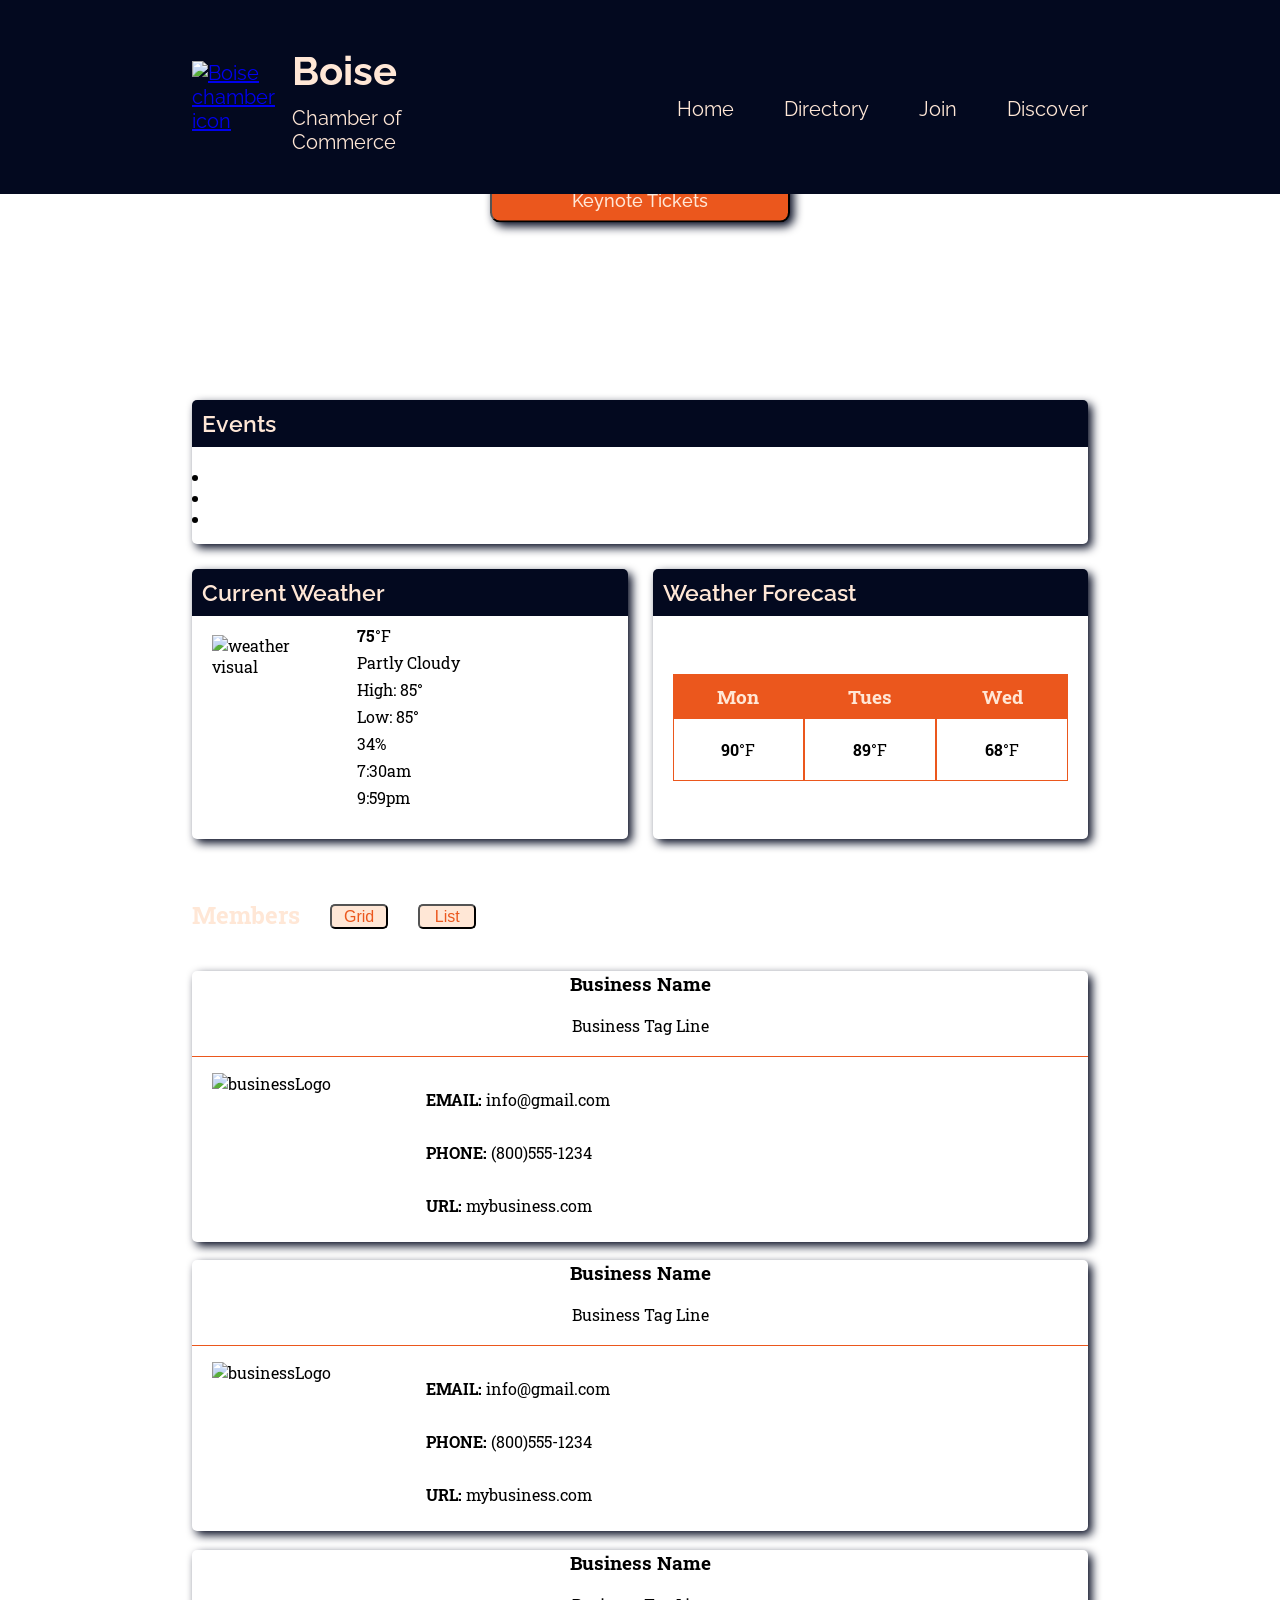
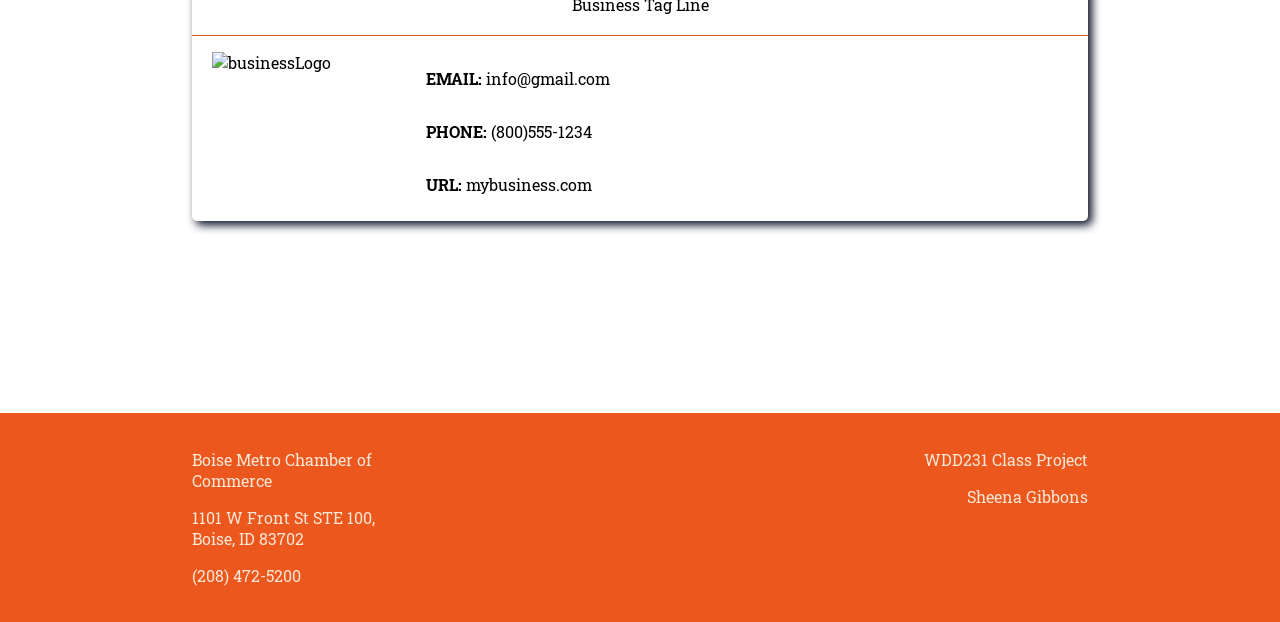
==== chamber/index.html @ b1d23d49 "link updates" ====
<!DOCTYPE html>
<html lang="en">
  <head>
    <meta charset="UTF-8" />
    <meta name="viewport" content="width=device-width, initial-scale=1.0" />
    <meta property="og:title" content="Boise Chamber of Commerce" />
    <meta property="og:type" content="Capital city mock website" />
    <meta
      property="fb:app_id"
      content="https://www.facebook.com/boisemetrochamber/"
    />
    <meta
      property="og:url"
      content="https://sisukitty.github.io/wdd231/directory.html"
    />
    <meta
      property="og:description"
      content="Boise Metro Chamber of Commerce mock informational website."
    />
    <meta
      property="og:image"
      content="https://ia.media-imdb.com/images/rock.jpg"
    />
    <title>Document</title>
    <link
      rel="icon"
      href="chamber/images/_f726f1d4-c8d4-44b1-9dc6-6b33897a0c22.png"
    />
    <link rel="stylesheet" href="/chamber/styles/chamber.css" />
    <script src="chamber/scripts/chamber.js" defer></script>
  </head>

  <body>
    <header>
      <a href="chamber/index.html" class="logoBox">
        <img
          src="chamber/images/_f726f1d4-c8d4-44b1-9dc6-6b33897a0c22.png"
          alt="Boise chamber icon"
          class="boiseLogo"
      /></a>
      <h1>Boise</h1>
      <p id="chamber">Chamber of Commerce</p>
      <button id="hamburger">&#9776;</button>
      <nav id="nav" class="hide">
        <li><a href="">Home</a></li>
        <li><a href="chamber/directory.html">Directory</a></li>
        <li><a href="https://github.com/SisuKitty">Join</a></li>
        <li>
          <a href="https://www.linkedin.com/in/sheena-gibbons/">Discover</a>
        </li>
      </nav>
    </header>
    <section class="hero"></section>
        <img
          src="chamber/images/Boise_FeaturedImg.jpg"
          alt="Boise hero image"
          class="heroImg"
        />
      </section>
    <main>
      <button class="mainButton">Keynote Tickets</button>
      <section class="cityInfo">
        <div class="events">
          <h2>Events</h2>
          <li></li>
          <li></li>
          <li></li>
        </div>
        <div class="weather">
          <h2>Current Weather</h2>
          <img src="chamber/images/cloudy_17283965.png" alt="weather visual" />
          <section class="weatherDetails">
            <p class="degrees"><strong>75</strong>&#176;F</p>
            <p class="currentWeather">Partly Cloudy</p>
            <p class="highTemp">High: 85&#176;</p>
            <p class="lowTemp">Low: 85&#176;</p>
            <p class="humididty">34%</p>
            <p class="sunrise">7:30am</p>
            <p class="sunset">9:59pm</p>
          </section>
        </div>
        <div class="forecastBox">
          <h2>Weather Forecast</h2>
          <section class="forecast">
            <h3 class="todaysDay">Mon</h3>
            <h3 class="tomorrowsDay">Tues</h3>
            <h3 class="followingDay">Wed</h3>
            <p class="todaysTemp"><strong>90</strong>&#176;F</p>
            <p class="tomorrowsTemp"><strong>89</strong>&#176;F</p>
            <p class="followingTemp"><strong>68</strong>&#176;F</p>
          </section>
        </div>
      </section>
      <section class="newSection">
        <h1 class="intro">Members</h1>
        <button class="gridView">Grid</button>
        <button class="listView">List</button>
      </section>
      <section class="members" class="grid">
        <section class="business">
          <h1 class="businessName">Business Name</h1>
          <p class="tagline">Business Tag Line</p>
          <section class="businessInfo"><img src="" alt="businessLogo" class="businessLogo"/>
          <p class="email"><strong>EMAIL:</strong> info@gmail.com</p>
          <p class="phone"><strong>PHONE:</strong> (800)555-1234</p>
          <p class="url"><strong>URL:</strong> mybusiness.com</p>
          </section>
        </section>
        <section class="business">
          <h1 class="businessName">Business Name</h1>
          <p class="tagline">Business Tag Line</p>
          <section class="businessInfo"><img src="" alt="businessLogo" class="businessLogo"/>
          <p class="email"><strong>EMAIL:</strong> info@gmail.com</p>
          <p class="phone"><strong>PHONE:</strong> (800)555-1234</p>
          <p class="url"><strong>URL:</strong> mybusiness.com</p>
          </section>
        </section>
        <section class="business">
          <h1 class="businessName">Business Name</h1>
          <p class="tagline">Business Tag Line</p>
          <section class="businessInfo"><img src="" alt="businessLogo" class="businessLogo"/>
          <p class="email"><strong>EMAIL:</strong> info@gmail.com</p>
          <p class="phone"><strong>PHONE:</strong> (800)555-1234</p>
          <p class="url"><strong>URL:</strong> mybusiness.com</p>
          </section>
        </section>
      </section>
    </main>
    <footer>
      <section class="chamberInfo">
        <p>Boise Metro Chamber of Commerce</p>
        <p>1101 W Front St STE 100, Boise, ID 83702</p>
        <p>(208) 472-5200</p>
      </section>
      <section class="projectInfo">
        <p>WDD231 Class Project</p>
        <p>Sheena Gibbons</p>
        <span id="currentyear"></span>
        <p id="lastModified"></p>
      </section>
    </footer>
  </body>
</html>
---- chamber/styles/chamber.css ----
@import url("https://fonts.googleapis.com/css2?family=Raleway:ital,wght@0,100..900;1,100..900&display=swap");
@import url("https://fonts.googleapis.com/css2?family=Raleway:ital,wght@0,100..900;1,100..900&family=Roboto+Slab:wght@100..900&display=swap");

:root {
  --primary-font: "Raleway", sans-serif;
  --primary-font-thin: "Raleway", sans-serif;
  --secondary-font: "Roboto Slab", serif;
  --gradient: linear-gradient(
    90deg,
    rgba(0, 44, 56, 1) 0%,
    rgba(0, 36, 34, 1) 35%,
    rgba(12, 84, 63, 1) 60%,
    rgba(52, 255, 188, 1) 100%
  );
  --emphasis-color: #eb571d;
  --hint-color: #f1af2b;
  --soft-color: #ffe0b7;
  --dark-color: #03091f;
  --light-color: #ffe7d6;
}

body {
  font-family: var(--secondary-font);
  margin: 0;
  height: 100%;
}

header {
  background-color: var(--dark-color);
  color: var(--light-color);
  font-family: var(--primary-font);
  font-size: 20px;
  display: grid;
  padding: 20px 15% 20px 15%;
  grid-template-columns: 2fr 3fr 7fr 3fr;
  position: fixed;
  margin-top: -400px;
  z-index: 2;
}

.logoBox {
  grid-row: 1 / 3;
  align-self: center;
}

.boiseLogo {
  width: 70%;
  height: 70%;
  min-width: 100px;
}

.mainButton {
  position: absolute;
  top: 50%;
  left: 50%;
  transform: translate(-50%, -50%);
  margin-top: -250px;
  width: 35%;
  max-width: 300px;
  height: 5%;
  box-shadow: 4px 4px 10px var(--dark-color);
  border-radius: 10px;
  font-family: var(--primary-font);
  font-size: 18px;
  background-color: var(--emphasis-color);
  color: var(--light-color);
  font-weight: 500;
  transition: background-color 0.2s;
}

.mainButton:hover {
  background-color: var(--light-color);
  color: var(--dark-color);
}

.cityInfo {
  display: grid;
  grid-template-columns: 2fr 1fr 1fr;
  gap: 25px;
  margin: 400px 0px 0px 0px;
}
main {
  max-width: 1500px;
  margin: 15%;
}

nav {
  display: flex;
  flex-direction: row;
  gap: 50px;
  font-family: var(--primary-font);
  list-style-type: none;
  align-self: flex-end;
  font-size: 20px;
  grid-column: 4 / 5;
  transition: transform 0.2s;
}

nav a:hover,
nav a:active {
  text-decoration: none;
  color: var(--emphasis-color);
}

#chamber {
  grid-row: 2;
  grid-column: 2;
  margin-top: -15px;
}

.hero {
  display: block;
}

.heroImg {
  position: fixed;
  width: 100%;
  z-index: -1;
  margin-top: -400px;
  min-width: 1300px;
  min-height: 100%;
}

li a {
  text-decoration: none;
  color: var(--light-color);
  transition: all 0.1s ease-in;
}

div {
  box-shadow: 4px 4px 10px var(--dark-color);
  border-radius: 5px;
  padding-bottom: 15px;
  background: white;
}

.cityInfo div {
  min-width: 270px;
}

h2 {
  background-color: var(--dark-color);
  color: var(--light-color);
  font-family: "Raleway", sans-serif;
  font-weight: 600;
  padding: 10px;
  margin-top: 0;
  border-radius: 5px 5px 0 0;
  font-size: 23px;
  grid-column: 1 / 4;
}

footer {
  background-color: var(--emphasis-color);
  padding: 20px;
  text-align: center;
  color: var(--light-color);
}

#hamburger {
  display: none;
}

.members {
  display: grid;
  grid-template-columns: 1fr 1fr 1fr;
  gap: 25px;
  margin: 100px 0px 100px 0px;
}

.business {
  box-shadow: 4px 4px 10px var(--dark-color);
  border-radius: 5px;
  background: white;
  min-width: 270px;
}

.weather {
  display: grid;
  grid-template-columns: 1fr 2fr;
}

.weather img {
  width: 70%;
}

.weather p,
.weather img {
  padding: 0px 20px 0px 20px;
}

.weather p {
  margin-top: -10px;
}

.forecast {
  display: grid;
  grid-template-columns: 1fr 1fr 1fr;
  padding: 20px;
  text-align: center;
}

.forecast p {
  border: var(--emphasis-color) solid 1px;
  min-width: none;
  padding: 20px;
}

h3 {
  background-color: var(--emphasis-color);
  color: var(--light-color);
  padding: 10px 20px 10px 20px;
  margin-bottom: -17px;
}

.businessInfo {
  display: grid;
  grid-template-columns: 1fr 3fr;
  grid-template-rows: 1fr 1fr 1fr;
  padding: 0px 20px 10px 20px;
}

.businessLogo {
  grid-row: 1 / 4;
}

.businessName,
.tagline {
  text-align: center;
}

.tagline {
  border-bottom: var(--emphasis-color) solid 1px;
  padding-bottom: 20px;
}

footer {
  display: grid;
  grid-template-columns: 1fr 2fr 1fr;
  padding: 20px 15% 20px 15%;
}

.projectInfo {
  grid-column: 3 / 4;
  text-align: right;
  min-width: 165px;
}

.chamberInfo {
  text-align: left;
  min-width: 165px;
}

.intro {
  color: var(--light-color);
}

.newSection {
  display: grid;
  grid-template-columns: 1fr 1fr 1fr 10fr;
  margin-bottom: -80px;
  margin-top: 40px;
  gap: 30px;
}
.gridView,
.listView {
  height: 25px;
  margin-top: 25px;
  background-color: var(--light-color);
  color: var(--emphasis-color);
  border-radius: 5px;
  font-size: 16px;
}

.list {
  display: block;
}

.list .business {
  display: grid;
  grid-template-columns: 1fr 1fr 3fr;
  margin-top: 30px;
}

.list .business .businessInfo {
  display: flex;
  justify-content: space-between;
  padding-left: 100px;
  padding-right: 100px;
}

.list .business .tagline {
  border-bottom: none;
}

.grid {
  display: grid;
}

@media screen and (max-width: 700px) {
  #hamburger {
    display: block;
    font-size: 30px;
    color: var(--emphasis-color);
    background-color: transparent;
    border: none;
  }
  .cityInfo {
    display: block;
  }
  .cityInfo div {
    margin: 20px;
  }
  .show {
    display: flex;
  }
  nav {
    display: none;
  }
  footer {
    width: 100%;
  }
  .gridView,
  .listView {
    display: none;
  }
}

@media screen and (max-width: 1400px) {
  .cityInfo {
    grid-template-columns: 1fr 1fr;
  }

  .events {
    grid-column: 1/3;
  }

  .members {
    display: block;
  }
}
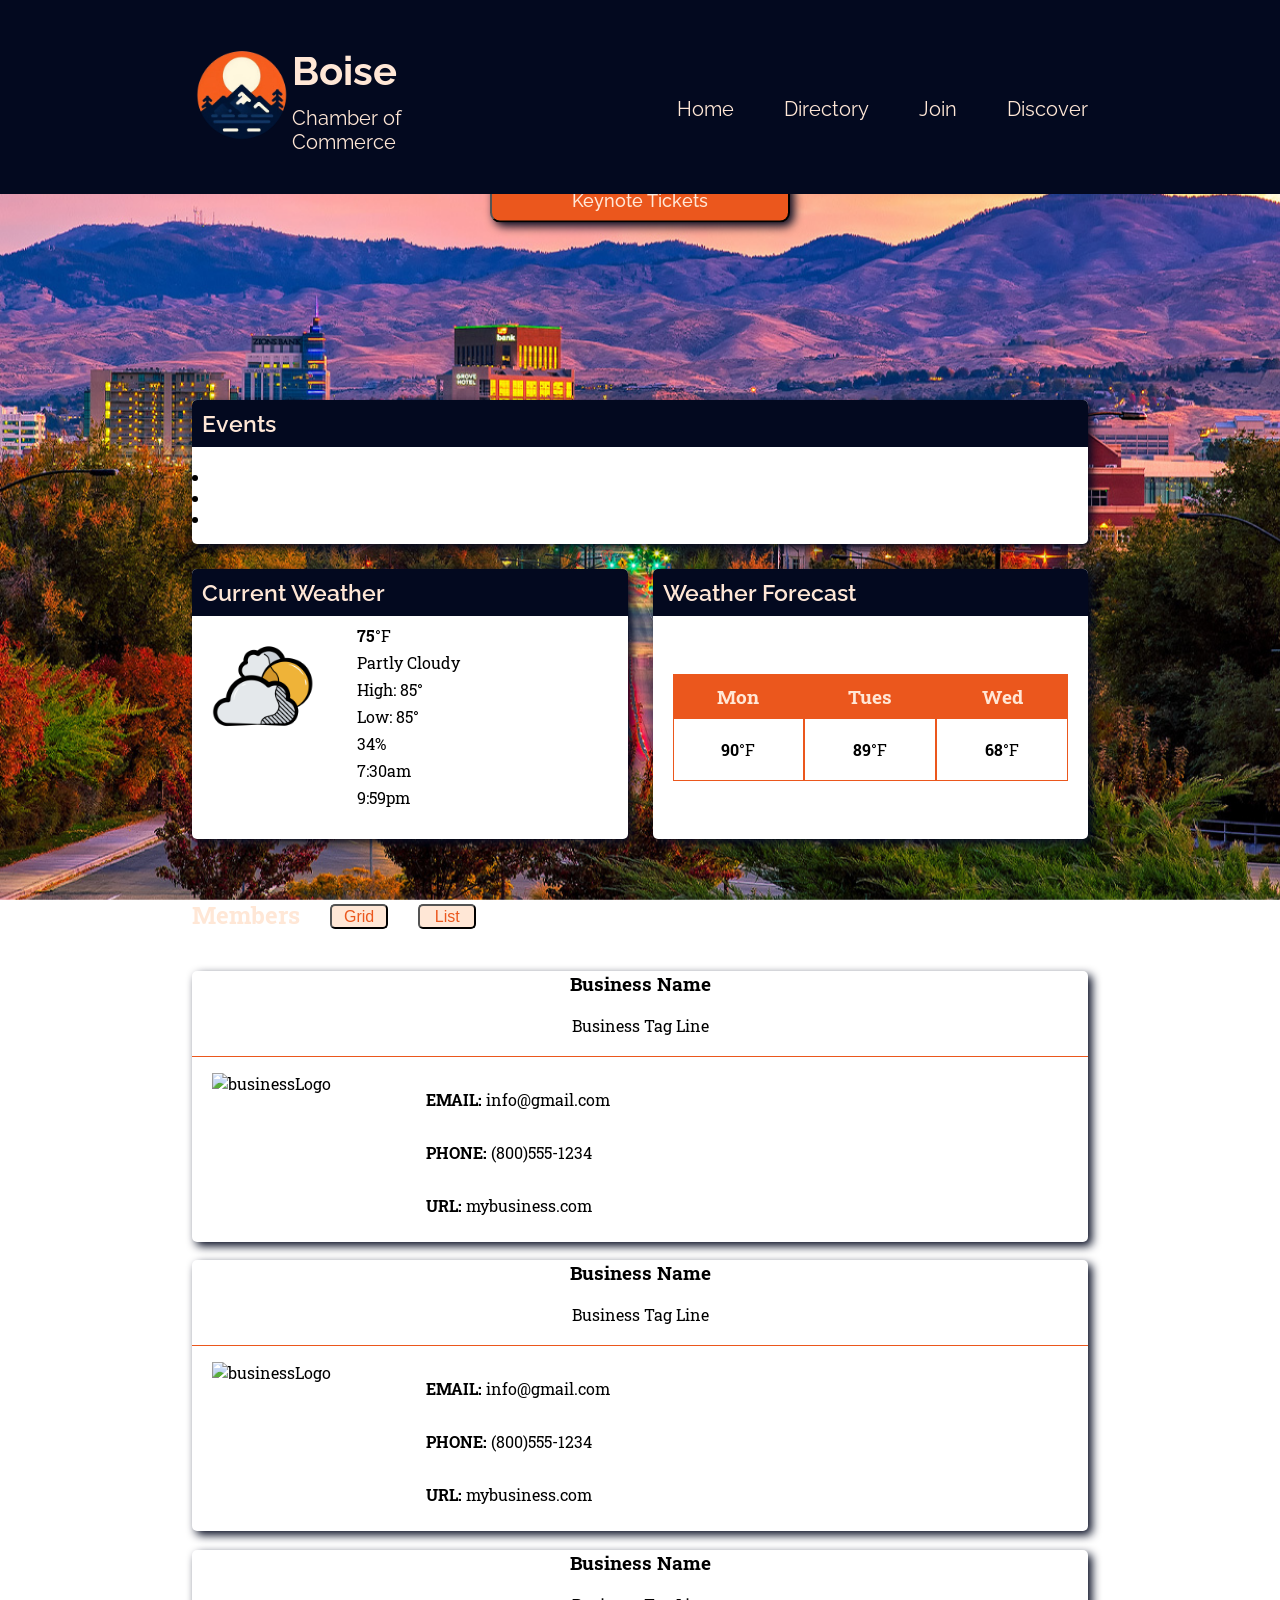
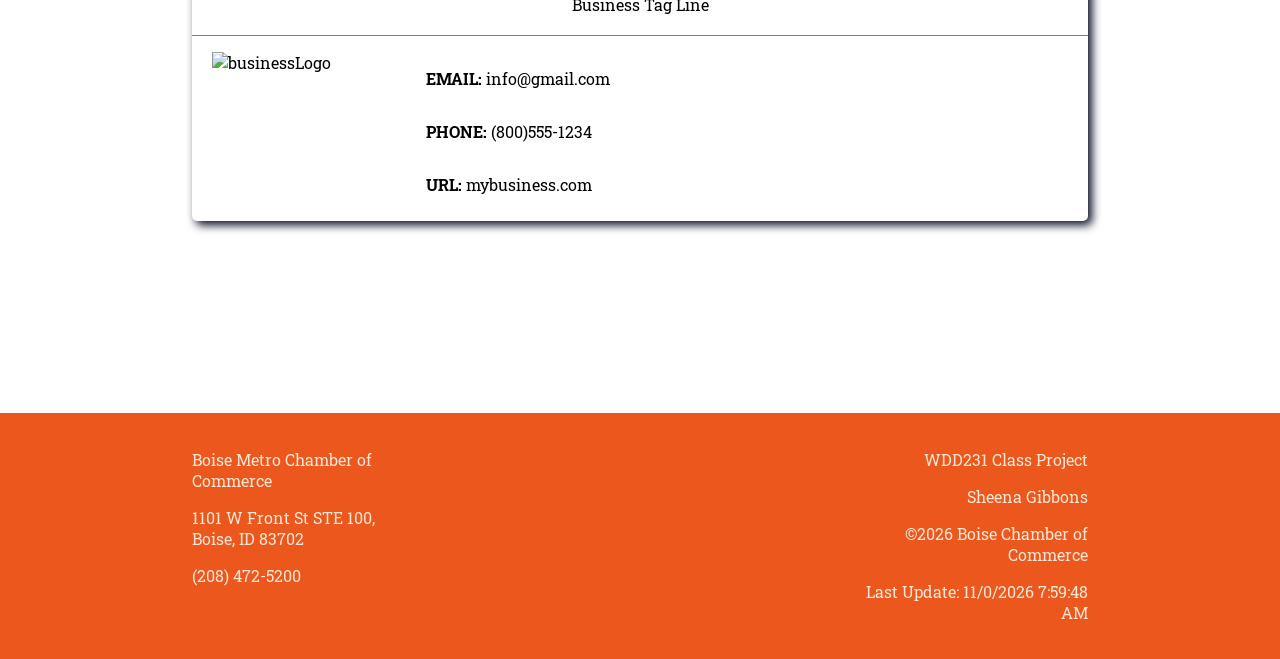
==== commit 5258290c: "fixed links?" ====
--- a/chamber/index.html
+++ b/chamber/index.html
@@ -24,17 +24,17 @@
     <title>Document</title>
     <link
       rel="icon"
-      href="chamber/images/_f726f1d4-c8d4-44b1-9dc6-6b33897a0c22.png"
+      href="images/_f726f1d4-c8d4-44b1-9dc6-6b33897a0c22.png"
     />
-    <link rel="stylesheet" href="/chamber/styles/chamber.css" />
-    <script src="chamber/scripts/chamber.js" defer></script>
+    <link rel="stylesheet" href="styles/chamber.css" />
+    <script src="scripts/chamber.js" defer></script>
   </head>
 
   <body>
     <header>
-      <a href="chamber/index.html" class="logoBox">
+      <a href="/index.html" class="logoBox">
         <img
-          src="chamber/images/_f726f1d4-c8d4-44b1-9dc6-6b33897a0c22.png"
+          src="images/_f726f1d4-c8d4-44b1-9dc6-6b33897a0c22.png"
           alt="Boise chamber icon"
           class="boiseLogo"
       /></a>
@@ -43,7 +43,7 @@
       <button id="hamburger">&#9776;</button>
       <nav id="nav" class="hide">
         <li><a href="">Home</a></li>
-        <li><a href="chamber/directory.html">Directory</a></li>
+        <li><a href="/directory.html">Directory</a></li>
         <li><a href="https://github.com/SisuKitty">Join</a></li>
         <li>
           <a href="https://www.linkedin.com/in/sheena-gibbons/">Discover</a>
@@ -52,7 +52,7 @@
     </header>
     <section class="hero"></section>
         <img
-          src="chamber/images/Boise_FeaturedImg.jpg"
+          src="images/Boise_FeaturedImg.jpg"
           alt="Boise hero image"
           class="heroImg"
         />
@@ -68,7 +68,7 @@
         </div>
         <div class="weather">
           <h2>Current Weather</h2>
-          <img src="chamber/images/cloudy_17283965.png" alt="weather visual" />
+          <img src="images/cloudy_17283965.png" alt="weather visual" />
           <section class="weatherDetails">
             <p class="degrees"><strong>75</strong>&#176;F</p>
             <p class="currentWeather">Partly Cloudy</p>
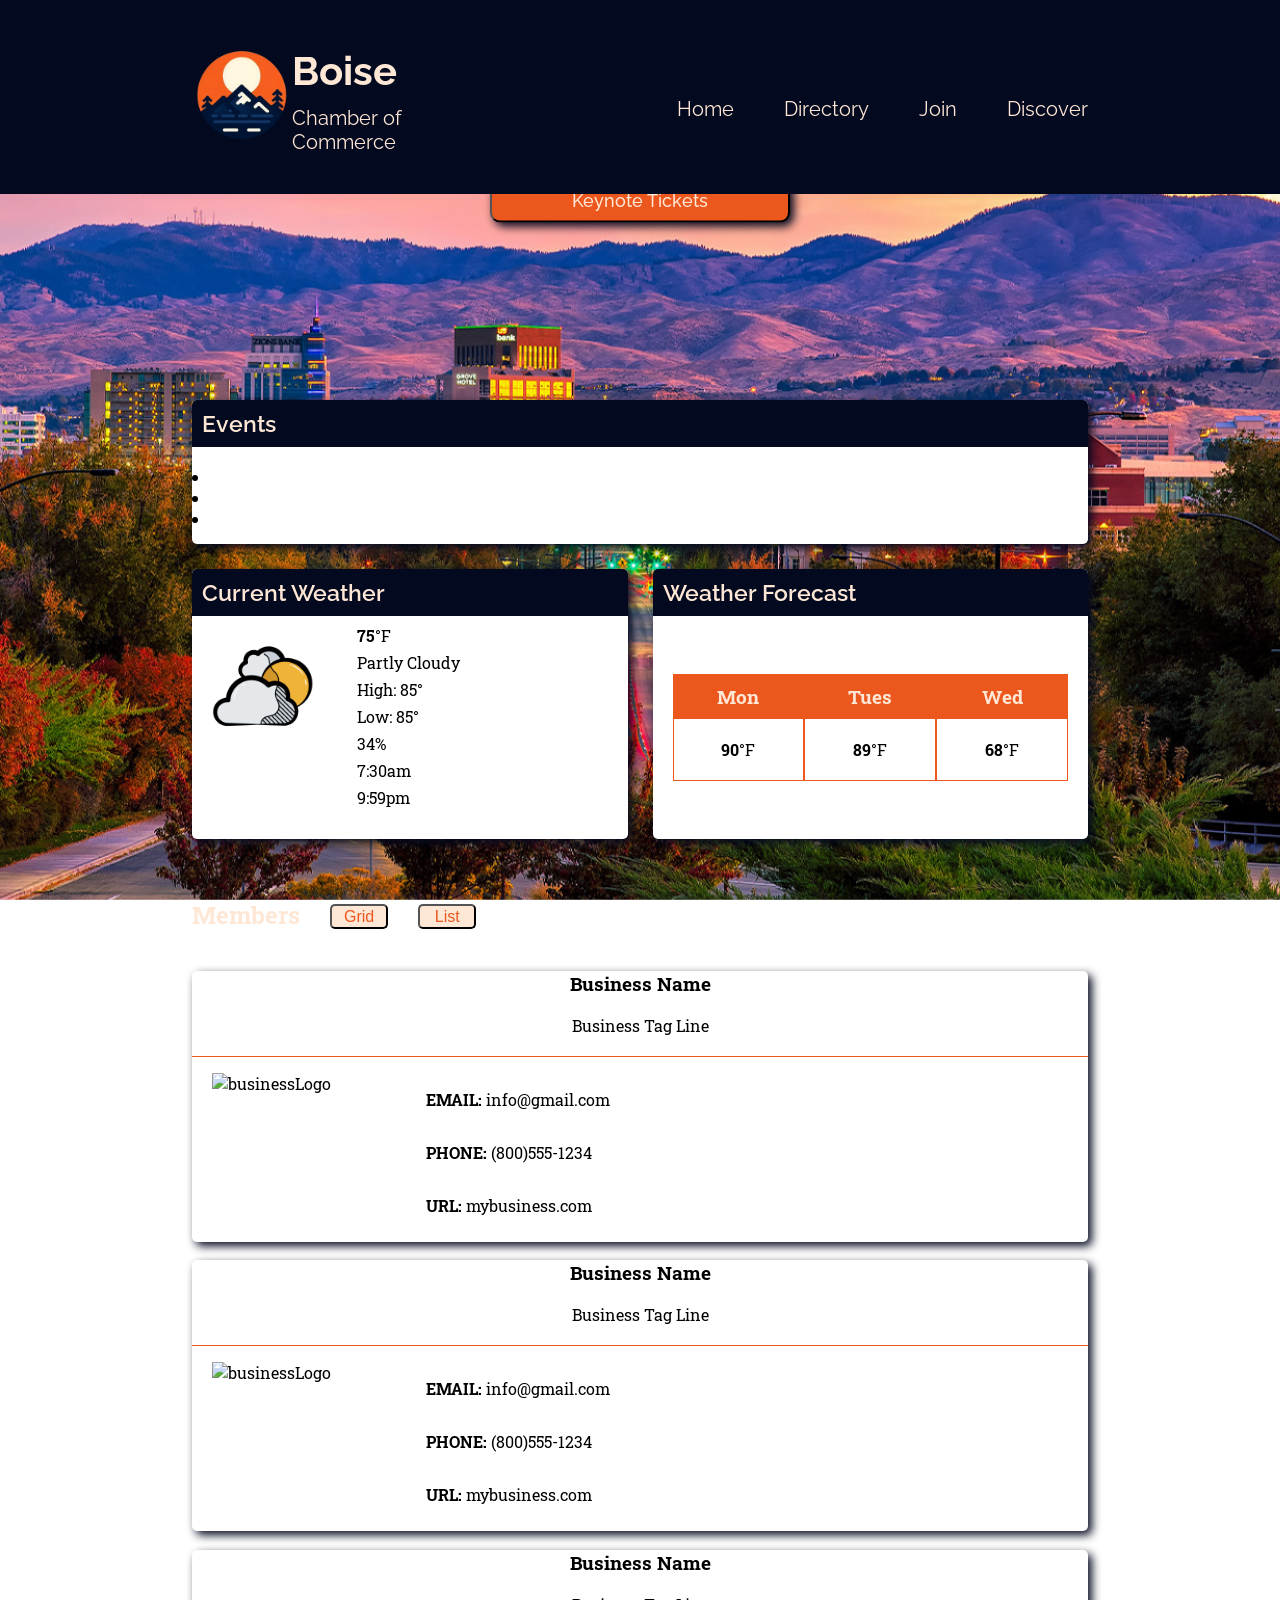
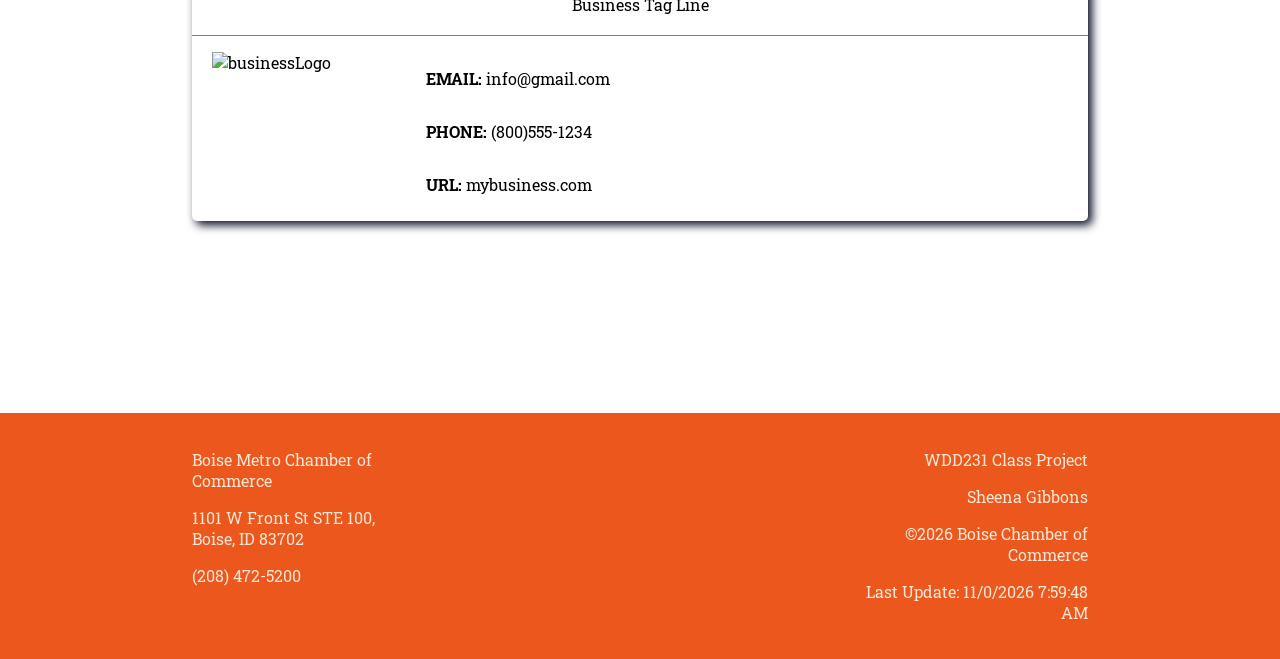
==== commit 10f901e2: "different image type" ====
--- a/chamber/index.html
+++ b/chamber/index.html
@@ -34,7 +34,7 @@
     <header>
       <a href="/index.html" class="logoBox">
         <img
-          src="images/_f726f1d4-c8d4-44b1-9dc6-6b33897a0c22.png"
+          src="images/_f726f1d4-c8d4-44b1-9dc6-6b33897a0c22.webp"
           alt="Boise chamber icon"
           class="boiseLogo"
       /></a>
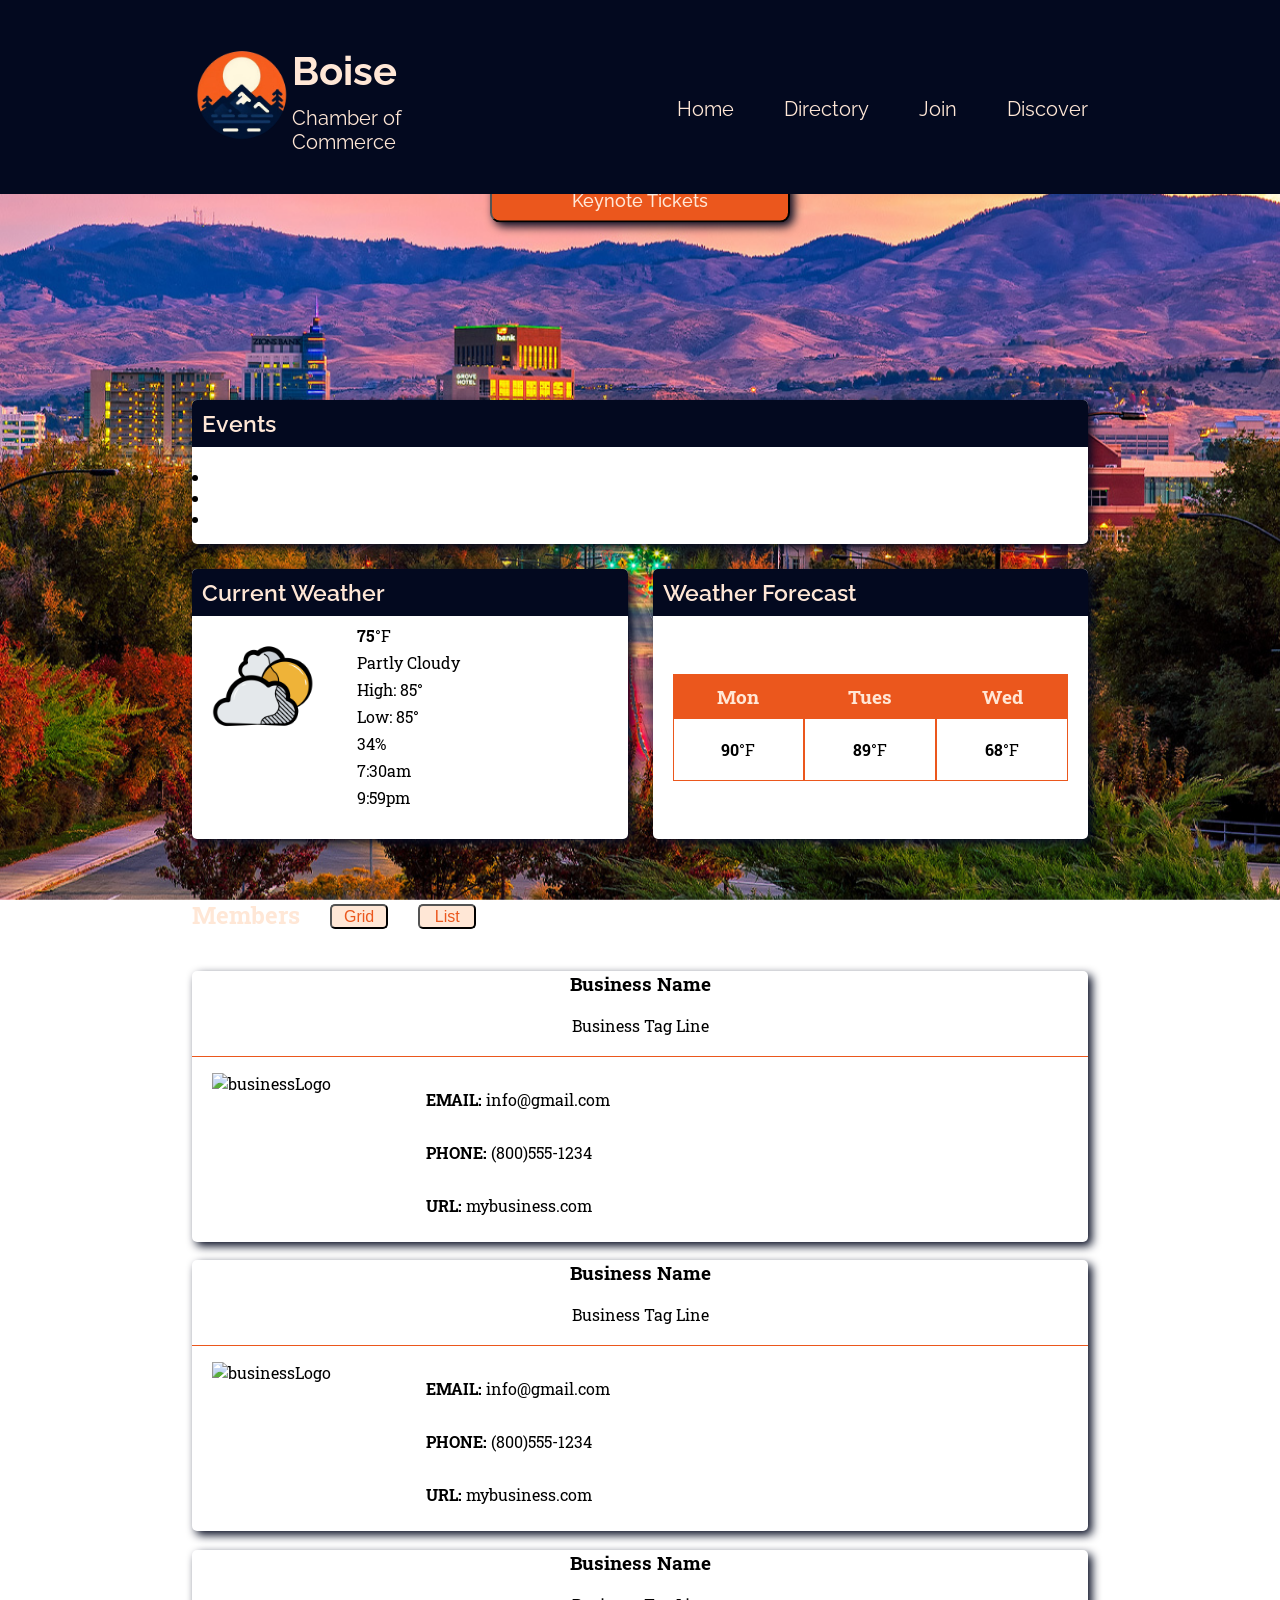
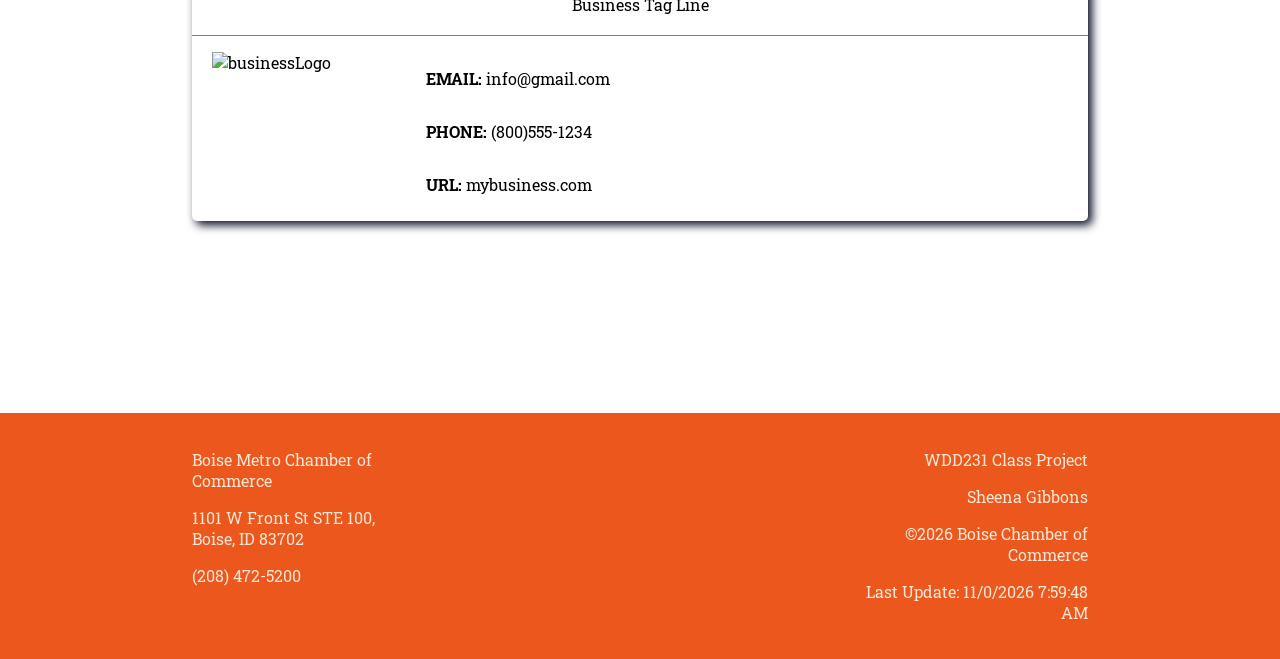
==== commit e77556cb: "logo test" ====
--- a/chamber/index.html
+++ b/chamber/index.html
@@ -32,9 +32,9 @@
 
   <body>
     <header>
-      <a href="/index.html" class="logoBox">
+      <a href="index.html" class="logoBox">
         <img
-          src="images/_f726f1d4-c8d4-44b1-9dc6-6b33897a0c22.webp"
+          src="images/logo.png"
           alt="Boise chamber icon"
           class="boiseLogo"
       /></a>
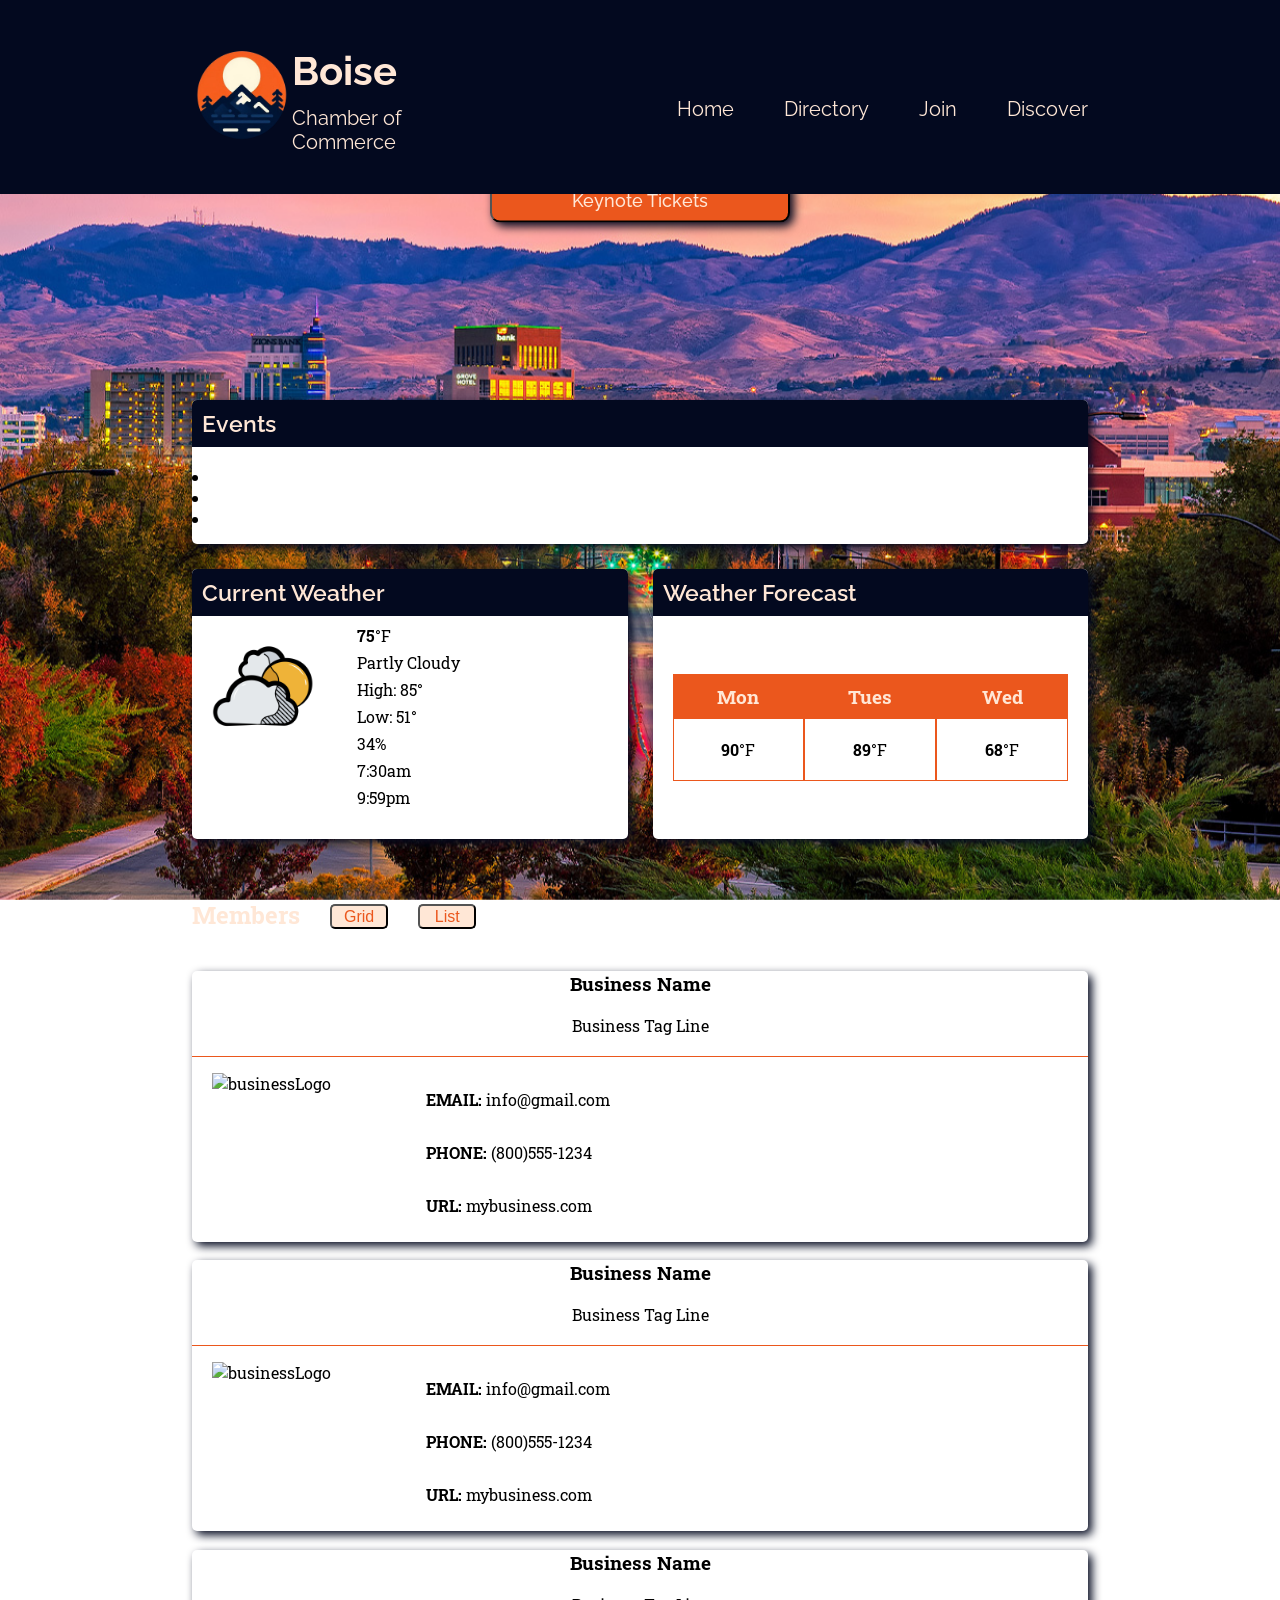
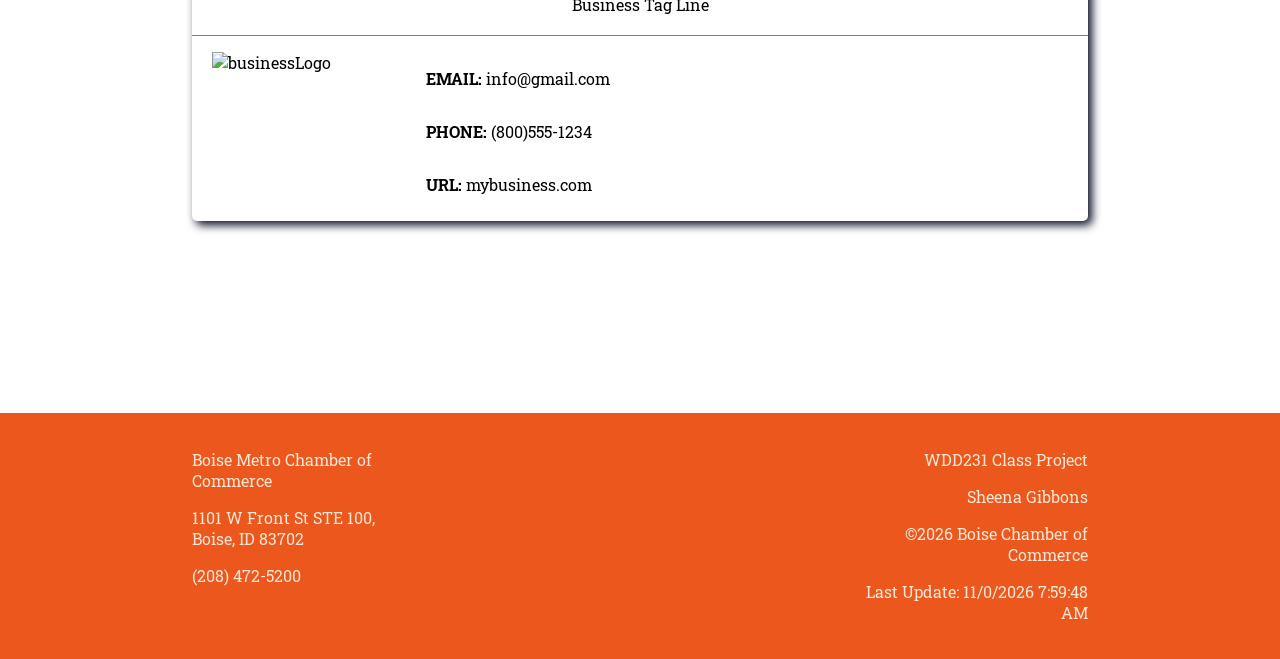
==== commit 7c49b09a: "directory page" ====
--- a/chamber/index.html
+++ b/chamber/index.html
@@ -73,7 +73,7 @@
             <p class="degrees"><strong>75</strong>&#176;F</p>
             <p class="currentWeather">Partly Cloudy</p>
             <p class="highTemp">High: 85&#176;</p>
-            <p class="lowTemp">Low: 85&#176;</p>
+            <p class="lowTemp">Low: 51&#176;</p>
             <p class="humididty">34%</p>
             <p class="sunrise">7:30am</p>
             <p class="sunset">9:59pm</p>
